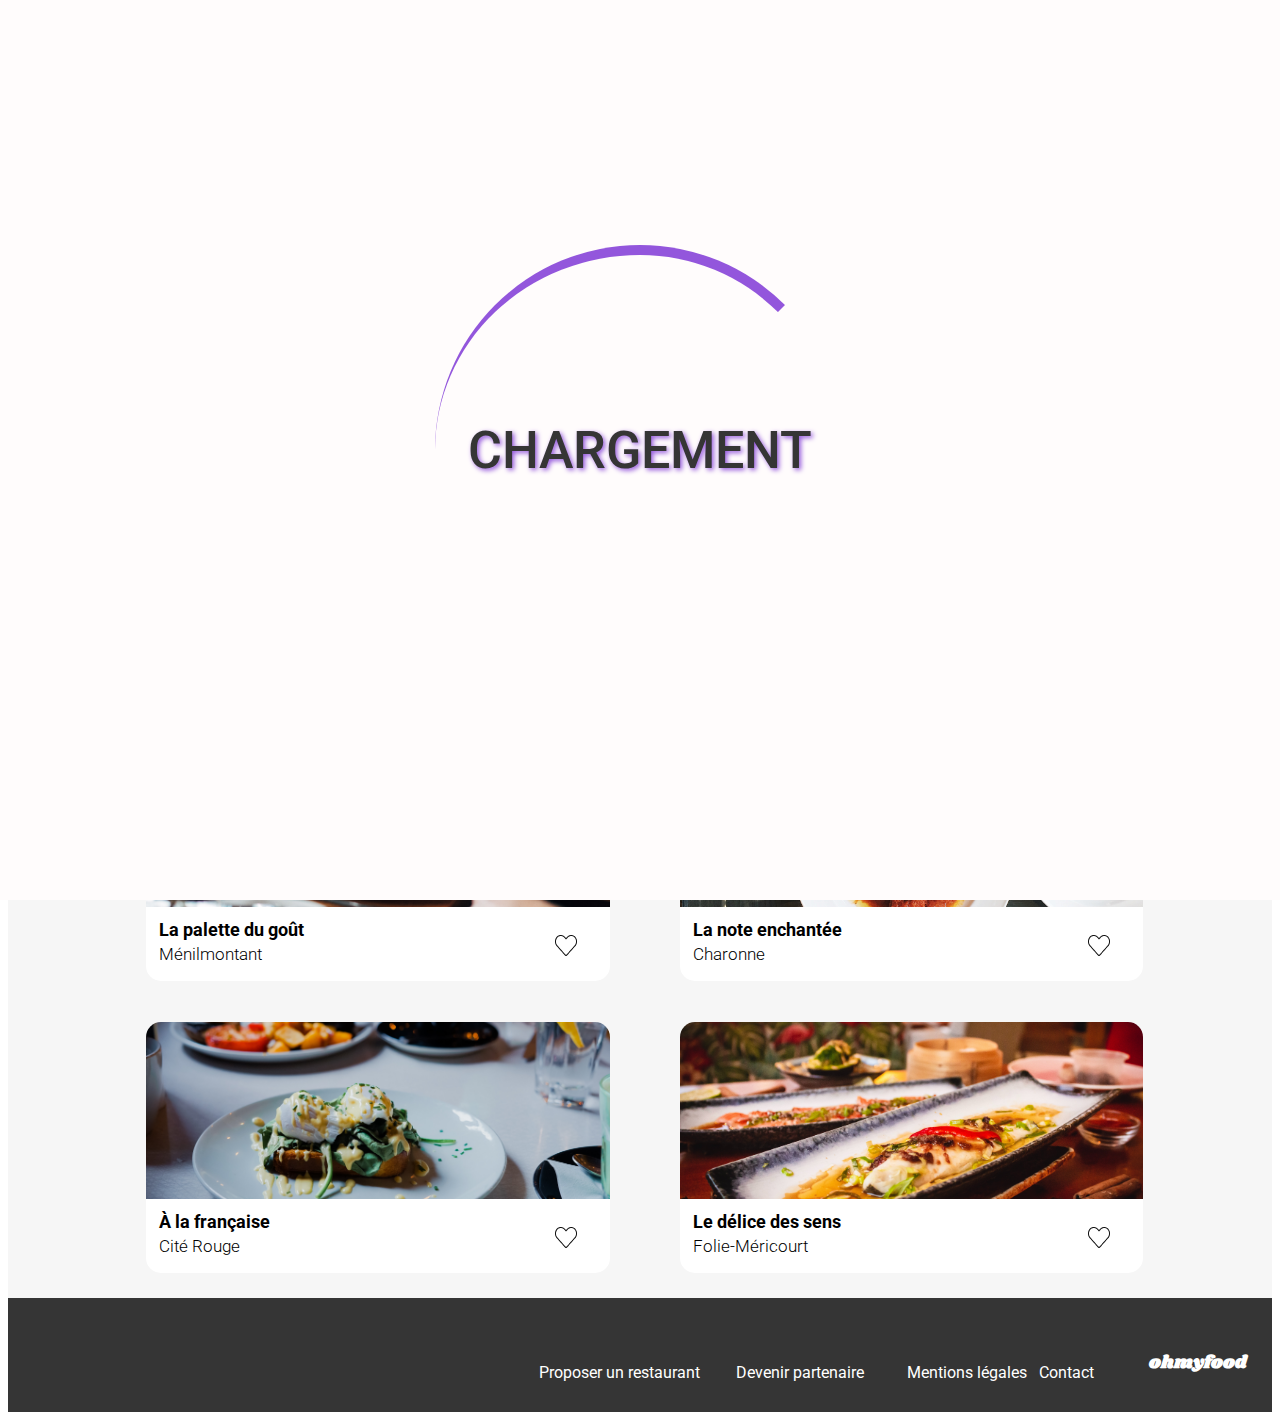
==== index.html @ bb863f98 "first commit" ====
<!DOCTYPE html>
<html lang="fr">
  <head>
    <meta charset="UTF-8">
    <meta name="viewport" content="width=device-width, initial-scale=1.0">
    <link
      rel="stylesheet"
      href="https://cdnjs.cloudflare.com/ajax/libs/font-awesome/6.5.1/css/all.min.css"
      integrity="sha512-DTOQO9RWCH3ppGqcWaEA1BIZOC6xxalwEsw9c2QQeAIftl+Vegovlnee1c9QX4TctnWMn13TZye+giMm8e2LwA=="
      crossorigin="anonymous"
      referrerpolicy="no-referrer">
    <link rel="preconnect" href="https://fonts.googleapis.com">
    <link rel="preconnect" href="https://fonts.gstatic.com" crossorigin>
    <link
      href="https://fonts.googleapis.com/css2?family=Roboto:wght@100;300;400;500;700&display=swap"
      rel="stylesheet">
    <link rel="preconnect" href="https://fonts.googleapis.com">
    <link rel="preconnect" href="https://fonts.gstatic.com" crossorigin>
    <link
      href="https://fonts.googleapis.com/css2?family=Shrikhand&display=swap"
      rel="stylesheet">
    <link href="SASS/main.css" rel="stylesheet">
    <link href="SASS/index.css" rel="stylesheet">
    <title>Accueil - Ohmyfood</title>
  </head>
  <body>
    <div class="loader"></div>
    <header class="header">
      <img
        src="assets/logo/ohmyfood.png"
        alt="logo d'Ohmyfood"
        class="header__logo">
    </header>

    <main>
      <section >
        <div class="location">
            <i class="fa-solid fa-location-dot fa-sm"></i>
            <p class="location__text">Paris, Belleville</p>
        </div>

        <div class="exploration">
            <h1 class="exploration__title">Réservez le menu qui vous convient</h1>
            <p class="exploration__text">
            Découvrez des restaurants d'exception, sélectionnés par nos soins.
            </p>
            <a href="#Restaurants" class="exploration__button">
            <span class="exploration__button--text">Explorer nos restaurants</span>
            </a>
        </div>
      </section>

      <section class="functioning">
        <h2 class="functioning__title">Fonctionnement</h2>
        <ul class="functioning__Center">
          <li class="rectangle">
            <p class="rectangle__number">1</p>
            <i class="fa-solid fa-mobile-screen-button fa-lg"></i>
            <p class="rectangle__text">Choisissez un restaurant</p>
          </li>
          <li class="rectangle">
            <p class="rectangle__number">2</p>
            <i class="fa-solid fa-list-ul fa-lg"></i>
            <p class="rectangle__text">Composez votre menu</p>
          </li>
          <li class="rectangle">
            <p class="rectangle__number">3</p>
            <i class="fa-solid fa-store fa-lg"></i>
            <p class="rectangle__text">Dégustez au restaurant</p>
          </li>
        </ul>
      </section>

      <section class="restaurants">
        <h2 id="Restaurants" class="restaurants__title">Restaurants</h2>
        <ul class="restaurants__cards">
          <li>
            <a href="restaurants/menu1.html" class="cards">
            <img
              src="assets/images/jay-wennington-N_Y88TWmGwA-unsplash.jpg"
              alt="Photo du plat Ménilmontant"
              class="cards__images">
            <div class="cards__text">
              <h3 class="cards__text--h3">La palette du goût</h3>
              <p class="cards__text--p">Ménilmontant</p>
            </div>
            <p class="cards__nouveau">Nouveau</p>
            </a>
            <label for="menilmontant" class="checkHeart">
                <input type="checkbox" id="menilmontant">
                <span class="checkHeart__like"></span>
            </label>
          </li> 

          <li>
            <a href="restaurants/menu2.html" class="cards">
            <img src="assets/images/stil-u2Lp8tXIcjw-unsplash.jpg" alt="Photo du plat Charonne" class="cards__images">
            <div class="cards__text">
              <h3 class="cards__text--h3">La note enchantée</h3>
              <p class="cards__text--p">Charonne</p>
            </div>
            <p class="cards__nouveau">Nouveau</p>
            </a>
            <label for="charonne" class="checkHeart">
                <input type="checkbox" id="charonne">
                <span class="checkHeart__like"></span>
            </label>
          </li>

          <li>
            <a href="restaurants/menu3.html" class="cards">
            <img src="assets/images/toa-heftiba-DQKerTsQwi0-unsplash.jpg" alt="Photo du plat Cité Rouge" class="cards__images">
            <div class="cards__text">
              <h3 class="cards__text--h3">À la française</h3>
              <p class="cards__text--p">Cité Rouge</p>
            </div>
            </a>
            <label class="checkHeart" for="citeRouge">
                <input type="checkbox" name="citeRouge" id="citeRouge" class="citeRouge__input">
                <span class="checkHeart__like"></span>
            </label>
          </li>

          <li>
            <a href="restaurants/menu4.html" class="cards">
            <img src="assets/images/louis-hansel-shotsoflouis-qNBGVyOCY8Q-unsplash.jpg" alt="Photo du plat Cité Rouge" class="cards__images">
            <div class="cards__text">
              <h3 class="cards__text--h3">Le délice des sens</h3>
              <p class="cards__text--p">Folie-Méricourt</p>
            </div>
            </a>
            <label class="checkHeart" for="folie">
                <input type="checkbox" name="folie" id="folie" class="folie__input">
                <span class="checkHeart__like"></span>
            </label>
          </li>
        </ul>
      </section>
    </main>

    <footer >
      <div class="footer">
      <h3 class="footer__title">ohmyfood</h3>
      <ul class="footer__list">
        <li>
          <a href="#"><i class="fa-solid fa-utensils"></i>Proposer un restaurant</a>
        </li>
        <li>
          <a href="#"><i class="fa-solid fa-handshake-angle"></i>Devenir partenaire</a>
        </li>
        <li><a href="#">Mentions légales</a></li>
        <li><a href="#">Contact</a></li>
      </ul>
      </div>
    </footer>
  </body>
</html>
---- SASS/main.css ----
@charset "UTF-8";
/******** button ***************/
/****** heart ****************/
/******** Photos menus ***************/
/******** h2 menus ***************/
/************* footer ***************/
/********** loader ************/
/********** heart ************/
@keyframes changeHeart {
  0% {
    opacity: 0;
  }
  100% {
    opacity: 1;
  }
}
@keyframes changeHeartReverse {
  0% {
    opacity: 1;
  }
  100% {
    opacity: 0;
  }
}
/********** plate and price ************/
@keyframes moveAnimationUnchecked {
  from {
    transform: translateX(100%);
    left: -44px;
  }
  to {
    transform: translateX(0%);
    left: 0px;
  }
}
@keyframes moveAnimationChecked {
  from {
    transform: translateX(0%);
    left: 0px;
  }
  to {
    transform: translateX(100%);
    left: -44px;
  }
}
@keyframes plateTranslate {
  0% {
    transform: translateX(-40%);
  }
  20% {
    transform: translateX(10%);
  }
  40% {
    transform: translateX(-10%);
  }
  60% {
    transform: translateX(5%);
  }
  80% {
    transform: translateX(-2%);
  }
  100% {
    transform: translateX(0%);
  }
}
/********** loader ************/
@keyframes loaderOpacity {
  0% {
    opacity: 1;
    z-index: 1;
  }
  95%, 96% {
    opacity: 1;
    z-index: 1;
  }
  100% {
    opacity: 0;
    z-index: -1;
  }
}
@keyframes loaderRotate {
  from {
    transform: rotate(0deg);
    z-index: 1;
  }
  to {
    transform: rotate(360deg);
    z-index: -1;
  }
}
/****** général mobile *****/
body {
  font-family: "Roboto", sans serif;
}

/****** header mobile *****/
.header {
  width: auto;
  height: 3.4rem;
  display: grid;
  grid-template-columns: 50px 1fr 50px;
  grid-template-rows: auto;
  align-items: center;
  padding: 9px 0px 0px 0px;
}
.header__arrow {
  width: auto;
  height: auto;
  justify-self: center;
  cursor: pointer;
}
.header__logo {
  width: 10.12rem;
  height: 30px;
  justify-self: center;
  padding: 0px 19px;
}

.header i.fa-solid {
  font-size: 24px;
  padding-left: 17px;
}

.header i.fa-arrow-left {
  color: #353535;
}

/****** footer mobile *****/
footer {
  background-color: #353535;
}

.footer {
  display: grid;
  grid-template-columns: 20rem;
  grid-template-rows: auto auto;
  background-color: #353535;
  padding: 23px 1.56rem;
  justify-content: center;
}
.footer__title {
  font-family: "Shrikhand", serif;
  font-size: 18px;
  color: white;
  margin: 0px;
  padding-left: 10px;
}
.footer__list {
  display: flex;
  flex-direction: column;
  gap: 7px;
  list-style: none;
  padding: 0px;
  margin: 16px 0px 0px 0px;
}

footer a {
  text-decoration: none;
  color: white;
  padding-left: 10px;
}

footer a:hover {
  color: #99E2D0;
}

i.fa-solid {
  font-size: 14px;
  margin-right: 11px;
}

i.fa-handshake-angle {
  font-size: 10px;
}

/****** responsive tablette and desktop *****/
@media screen and (min-width: 500px) {
  .footer {
    display: flex;
    flex-direction: row;
    justify-content: space-around;
  }
  .footer__title {
    display: flex;
    align-items: center;
  }
}
@media screen and (min-width: 768px) {
  /****** header tablette and desktop *****/
  .header {
    height: 87px;
  }
  /****** footer tablette and desktop *****/
  .footer {
    display: flex;
    flex-direction: row-reverse;
    max-width: 1390px;
    justify-content: end;
    height: 54px;
    padding: 30px 25px;
  }
  .footer__title {
    font-size: 18px;
    margin: 26px 0px 10px 0px;
  }
  .footer__list {
    display: grid;
    grid-template-columns: 190px 175px 125px 100px;
    grid-template-rows: 19px;
    align-self: end;
    margin: 0px;
  }
  i.fa-handshake-angle {
    font-size: 12px;
  }
  footer a {
    padding-left: 0px;
  }
}/*# sourceMappingURL=main.css.map */
---- SASS/index.css ----
/******** button ***************/
/****** heart ****************/
/******** Photos menus ***************/
/******** h2 menus ***************/
/************* footer ***************/
/********** loader ************/
/********** heart ************/
@keyframes changeHeart {
  0% {
    opacity: 0;
  }
  100% {
    opacity: 1;
  }
}
@keyframes changeHeartReverse {
  0% {
    opacity: 1;
  }
  100% {
    opacity: 0;
  }
}
/********** plate and price ************/
@keyframes moveAnimationUnchecked {
  from {
    transform: translateX(100%);
    left: -44px;
  }
  to {
    transform: translateX(0%);
    left: 0px;
  }
}
@keyframes moveAnimationChecked {
  from {
    transform: translateX(0%);
    left: 0px;
  }
  to {
    transform: translateX(100%);
    left: -44px;
  }
}
@keyframes plateTranslate {
  0% {
    transform: translateX(-40%);
  }
  20% {
    transform: translateX(10%);
  }
  40% {
    transform: translateX(-10%);
  }
  60% {
    transform: translateX(5%);
  }
  80% {
    transform: translateX(-2%);
  }
  100% {
    transform: translateX(0%);
  }
}
/********** loader ************/
@keyframes loaderOpacity {
  0% {
    opacity: 1;
    z-index: 1;
  }
  95%, 96% {
    opacity: 1;
    z-index: 1;
  }
  100% {
    opacity: 0;
    z-index: -1;
  }
}
@keyframes loaderRotate {
  from {
    transform: rotate(0deg);
    z-index: 1;
  }
  to {
    transform: rotate(360deg);
    z-index: -1;
  }
}
/*********** header mobile ***********/
.header__logo {
  grid-column-start: 2;
  grid-column-end: 3;
}

/********** location mobile ************/
.location {
  height: 50px;
  display: flex;
  flex-direction: row;
  justify-content: center;
  align-items: center;
  background-color: #EAEAEA;
  font-weight: 500;
  font-size: 1rem;
  gap: 15px;
}

/************ exploration mobile ***********/
.exploration {
  background-color: #F6F6F6;
  text-align: center;
  padding-bottom: 57px;
}
.exploration__title {
  margin: 0px 0px;
  padding: 40px 3.12rem 0px 3.12rem;
  width: auto;
  height: 4.25rem;
}
.exploration__text {
  font-size: 1.125rem;
  font-weight: 300;
  margin: 0px 0px;
  padding: 5px 0px 35px 0px;
}
.exploration__button {
  display: flex;
  justify-content: center;
  align-items: center;
  width: 218px;
  height: 50px;
  border-radius: 25px;
  text-decoration: none;
  margin: auto;
  background: linear-gradient(to top, #9356DC, #FF79DA);
  box-shadow: 0px 4px 10px 0px rgba(0, 0, 0, 0.25);
  opacity: 1;
  transition: all 0.45s;
}
.exploration__button--text {
  color: white;
}
.exploration__button:hover {
  opacity: 0.8;
  box-shadow: 0px 4px 13px 3px rgba(0, 0, 0, 0.3);
}

/************ functioning mobile **************/
.functioning {
  margin: auto;
  width: 96%;
  max-width: 21rem;
  padding-bottom: 60px;
}
.functioning__title {
  padding: 30px 0px 5px 0px;
}
.functioning__Center {
  padding-left: 13px;
}

.rectangle {
  display: grid;
  grid-template-columns: 8% 8% 68% 8% 8%;
  grid-template-rows: auto;
  align-items: center;
  place-items: center;
  background-color: #F6F6F6;
  height: 72.38px;
  width: 100%;
  border-radius: 20px;
  box-shadow: 0px 4px 15px 0px rgba(0, 0, 0, 0.1490196078);
  margin-top: 20px;
}
.rectangle__number {
  display: flex;
  justify-content: center;
  align-items: center;
  color: white;
  height: 24px;
  width: 24px;
  background-color: #9356DC;
  justify-self: center;
  border-radius: 50% 50% 50% 50%/50% 50% 50% 50%;
  margin-left: -26px;
}
.rectangle__text {
  justify-self: center;
  font-weight: 500;
}

.rectangle .fa-solid {
  font-size: 20px;
}

.rectangle .fa-mobile-screen-button {
  color: #7E7E7E;
}

.rectangle .fa-list-ul {
  color: #7E7E7E;
}

.rectangle .fa-store {
  color: #9356DC;
}

/************* Restaurants mobile ****************/
.restaurants {
  background-color: #F6F6F6;
  display: grid;
  grid-template-columns: 98%;
  justify-content: center;
  padding-bottom: 66px;
}
.restaurants__title {
  padding-top: 54px;
  padding-bottom: 20px;
  width: 100%;
  max-width: 340px;
  margin: auto;
}
.restaurants__cards {
  display: flex;
  flex-direction: column;
  list-style: none;
  padding-left: 0px;
  gap: 18px;
  width: 98%;
  margin: auto;
}

.restaurants__cards li {
  width: 100%;
  margin: auto;
}

.cards {
  display: flex;
  flex-direction: column;
  height: 251px;
  background-color: white;
  border-radius: 15px;
  position: relative;
  cursor: pointer;
  text-decoration: none;
  color: #000000;
}
.cards__images {
  width: 100%;
  height: 177px;
  border-radius: 15px 15px 0px 0px;
  -o-object-fit: cover;
     object-fit: cover;
}
.cards__text {
  display: grid;
  grid-template-columns: 80% 20%;
  grid-template-rows: 50% 50%;
  width: auto;
  height: 74px;
  padding-left: 13px;
}
.cards__text--h3 {
  font-size: 1.125rem;
  margin: 12px 0px 5px 0px;
  grid-column: 1/2;
}
.cards__text--p {
  font-size: 1.063rem;
  font-weight: 300;
  grid-column: 1/2;
  margin: 0px;
}
.cards__nouveau {
  position: absolute;
  left: 66%;
  height: 29px;
  width: 80px;
  margin: 16px 16px;
  background-color: #99E2D0;
  color: #008766;
  border-radius: 2px;
  display: flex;
  justify-content: center;
  align-items: center;
  font-weight: 500;
}

.restaurants__cards li {
  position: relative;
}

input {
  display: none;
}

.checkHeart {
  cursor: pointer;
  width: 22px;
  height: 21px;
  position: absolute;
  top: 205px;
  left: 90%;
  grid-column: 2/3;
  grid-row: 1/3;
}
.checkHeart__like::before {
  content: "";
  display: block;
  background-image: url("../assets/logo/Like.png");
  width: 22px;
  height: 21px;
  position: absolute;
  top: 0;
  left: 0;
}
.checkHeart__like::after {
  content: "";
  display: block;
  background-image: url("../assets/logo/LikePink.png");
  background-size: contain;
  background-repeat: no-repeat;
  position: absolute;
  top: 0;
  left: 0;
  opacity: 0;
  transition: opacity;
  width: 22px;
  height: 21px;
}

#menilmontant:checked + .checkHeart__like::after {
  opacity: 1;
  animation: changeHeart 0.4s forwards;
}

#menilmontant:not(:checked) + .checkHeart__like::after {
  opacity: 0;
  animation: changeHeartReverse 0.4s forwards;
}

#charonne:checked + .checkHeart__like::after {
  opacity: 1;
  animation: changeHeart 0.4s forwards;
}

#charonne:not(:checked) + .checkHeart__like::after {
  opacity: 0;
  animation: changeHeartReverse 0.4s forwards;
}

#citeRouge:checked + .checkHeart__like::after {
  opacity: 1;
  animation: changeHeart 0.4s forwards;
}

#citeRouge:not(:checked) + .checkHeart__like::after {
  opacity: 0;
  animation: changeHeartReverse 0.4s forwards;
}

#folie:checked + .checkHeart__like::after {
  opacity: 1;
  animation: changeHeart 0.4s forwards;
}

#folie:not(:checked) + .checkHeart__like::after {
  opacity: 0;
  animation: changeHeartReverse 0.4s forwards;
}

/********** loader ************/
.loader {
  content: "";
  display: flex;
  justify-content: center;
  align-items: center;
  background-color: rgb(255, 252, 252);
  position: fixed;
  top: 0;
  bottom: 0;
  left: 0;
  right: 0;
  z-index: 1;
  opacity: 1;
  animation-name: loaderOpacity;
  animation-duration: 2.5s;
  animation-fill-mode: forwards;
}
.loader::before {
  content: "CHARGEMENT";
  font-size: 22px;
  font-weight: 500;
  color: #353535;
  text-shadow: 2px 2px 5px #9356DC;
  font-weight: 500;
  display: flex;
  justify-content: center;
  align-items: center;
  position: absolute;
}
.loader::after {
  content: "";
  height: 200px;
  width: 200px;
  border-radius: 50%;
  border-right: 10px solid transparent;
  border-top: 10px solid #9356DC;
  animation-name: loaderRotate;
  animation-duration: 1.5s;
  animation-timing-function: linear;
  animation-iteration-count: 2;
}

/*************** responsive tablette and desktop *****************/
@media screen and (min-width: 1024px) {
  /****** Exploration tablette and mobile *******/
  .exploration {
    padding-bottom: 30px;
  }
  .exploration__title {
    font-size: 40px;
    padding-top: 30px;
  }
  /******** functioning tablette and desktop ******/
  .functioning {
    display: grid;
    grid-template-columns: 61.8rem;
    justify-content: center;
    padding-bottom: 50px;
  }
  .functioning__title {
    padding: 50px 0px 15px 0px;
    margin: 0px;
  }
  .functioning__Center {
    display: flex;
    flex-direction: row;
    justify-content: center;
    width: 98%;
    gap: 2.22rem;
    margin: 0px;
    padding-left: 15px;
  }
  .rectangle {
    width: 19.6rem;
  }
  .rectangle .fa-mobile-screen-button {
    color: #7E7E7E;
  }
  .rectangle .fa-list-ul {
    color: #7E7E7E;
  }
  .rectangle .fa-store {
    color: #9356DC;
  }
  /****** Restaurants tablette and mobile *****/
  .restaurants {
    grid-template-columns: 63rem;
    justify-content: center;
  }
  .restaurants__title {
    max-width: 98%;
  }
  .restaurants__cards {
    display: grid;
    grid-template-columns: 46% 46%;
    grid-template-rows: 251px 251px;
    justify-content: space-between;
    gap: 8%;
  }
  .restaurants__cards li {
    max-width: 100%;
  }
  .cards {
    width: 28.98rem;
  }
  .cards__images {
    width: 100%;
  }
  .cards__nouveau {
    left: 21.85rem;
  }
  .menilmontant,
  .charonne,
  .citeRouge,
  .folie {
    left: 415px;
  }
  /********** loader ************/
  .loader::before {
    font-size: 52px;
  }
  .loader::after {
    content: "";
    height: 400px;
    width: 400px;
  }
}/*# sourceMappingURL=index.css.map */
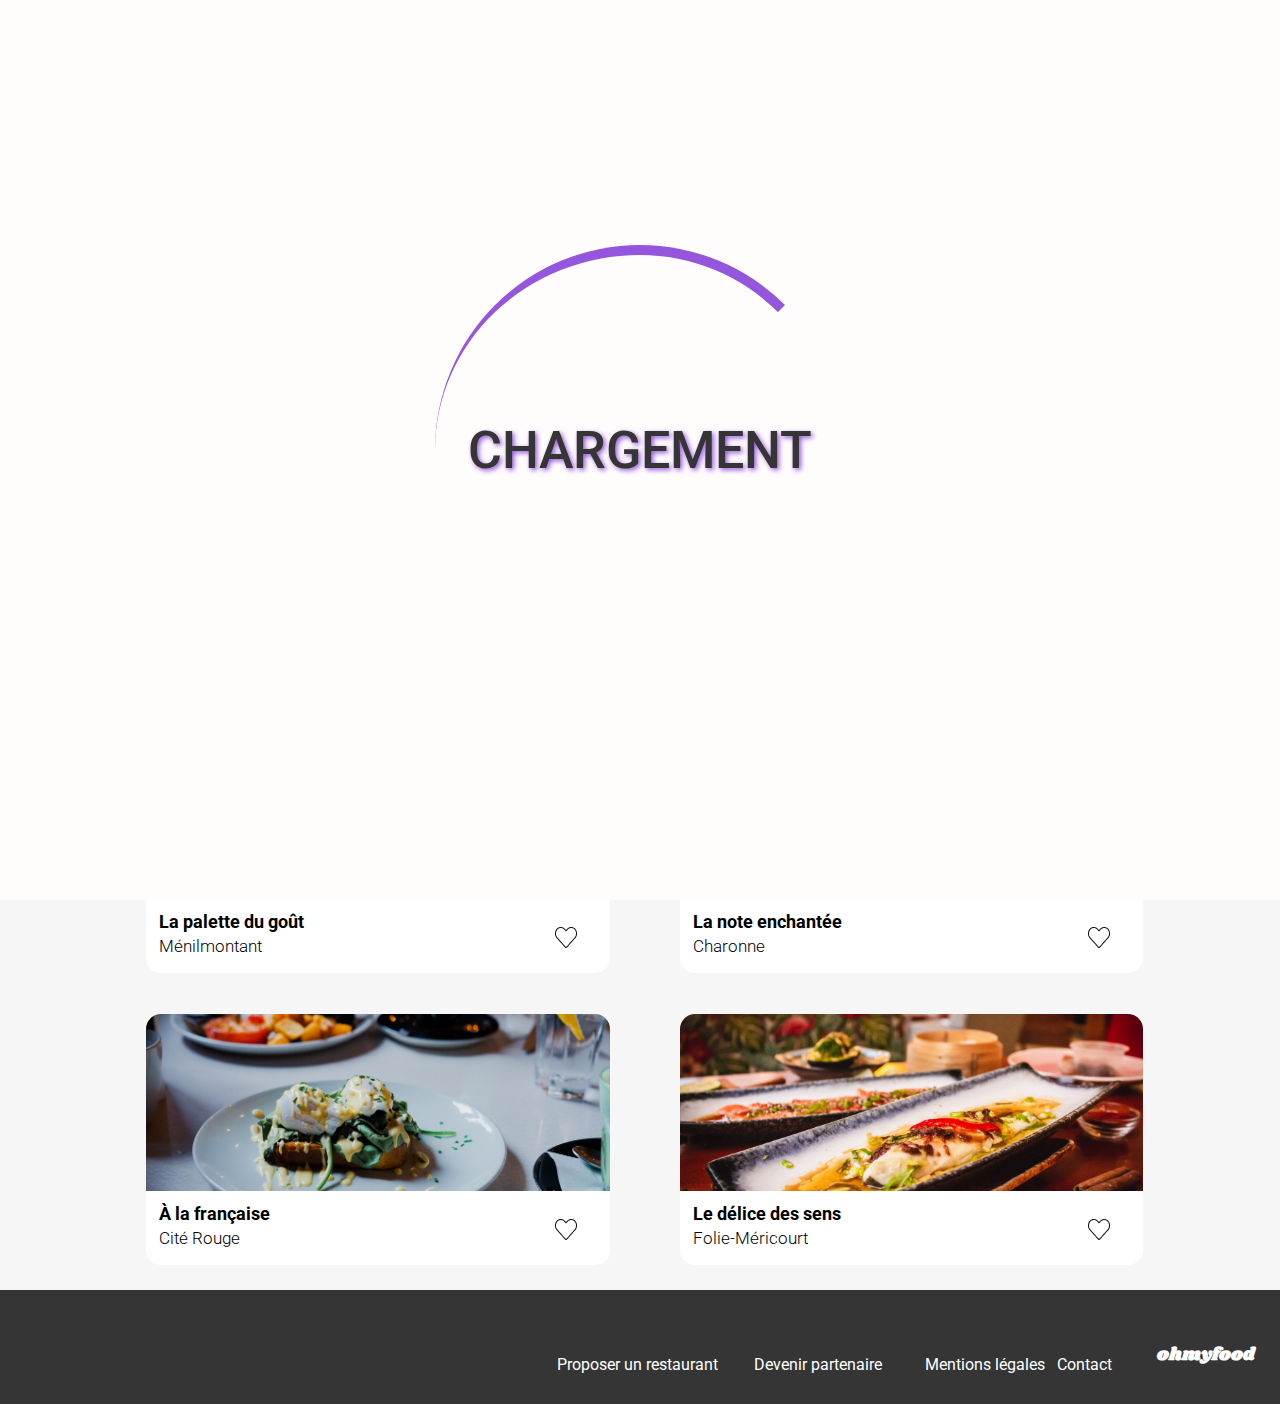
==== commit bee9b338: "patch update for defense" ====
--- a/index.html
+++ b/index.html
@@ -1,26 +1,29 @@
 <!DOCTYPE html>
 <html lang="fr">
   <head>
-    <meta charset="UTF-8">
-    <meta name="viewport" content="width=device-width, initial-scale=1.0">
+    <meta charset="UTF-8" />
+    <meta name="viewport" content="width=device-width, initial-scale=1.0" />
     <link
       rel="stylesheet"
       href="https://cdnjs.cloudflare.com/ajax/libs/font-awesome/6.5.1/css/all.min.css"
       integrity="sha512-DTOQO9RWCH3ppGqcWaEA1BIZOC6xxalwEsw9c2QQeAIftl+Vegovlnee1c9QX4TctnWMn13TZye+giMm8e2LwA=="
       crossorigin="anonymous"
-      referrerpolicy="no-referrer">
-    <link rel="preconnect" href="https://fonts.googleapis.com">
-    <link rel="preconnect" href="https://fonts.gstatic.com" crossorigin>
+      referrerpolicy="no-referrer"
+    />
+    <link rel="preconnect" href="https://fonts.googleapis.com" />
+    <link rel="preconnect" href="https://fonts.gstatic.com" crossorigin />
     <link
       href="https://fonts.googleapis.com/css2?family=Roboto:wght@100;300;400;500;700&display=swap"
-      rel="stylesheet">
-    <link rel="preconnect" href="https://fonts.googleapis.com">
-    <link rel="preconnect" href="https://fonts.gstatic.com" crossorigin>
+      rel="stylesheet"
+    />
+    <link rel="preconnect" href="https://fonts.googleapis.com" />
+    <link rel="preconnect" href="https://fonts.gstatic.com" crossorigin />
     <link
       href="https://fonts.googleapis.com/css2?family=Shrikhand&display=swap"
-      rel="stylesheet">
-    <link href="SASS/main.css" rel="stylesheet">
-    <link href="SASS/index.css" rel="stylesheet">
+      rel="stylesheet"
+    />
+    <link href="SASS/main.css" rel="stylesheet" />
+    <link href="SASS/index.css" rel="stylesheet" />
     <title>Accueil - Ohmyfood</title>
   </head>
   <body>
@@ -29,24 +32,27 @@
       <img
         src="assets/logo/ohmyfood.png"
         alt="logo d'Ohmyfood"
-        class="header__logo">
+        class="header__logo"
+      />
     </header>
 
     <main>
-      <section >
+      <section>
         <div class="location">
-            <i class="fa-solid fa-location-dot fa-sm"></i>
-            <p class="location__text">Paris, Belleville</p>
+          <i class="fa-solid fa-location-dot fa-sm"></i>
+          <p class="location__text">Paris, Belleville</p>
         </div>
 
         <div class="exploration">
-            <h1 class="exploration__title">Réservez le menu qui vous convient</h1>
-            <p class="exploration__text">
+          <h1 class="exploration__title">Réservez le menu qui vous convient</h1>
+          <p class="exploration__text">
             Découvrez des restaurants d'exception, sélectionnés par nos soins.
-            </p>
-            <a href="#Restaurants" class="exploration__button">
-            <span class="exploration__button--text">Explorer nos restaurants</span>
-            </a>
+          </p>
+          <a href="#Restaurants" class="exploration__button">
+            <span class="exploration__button--text"
+              >Explorer nos restaurants</span
+            >
+          </a>
         </div>
       </section>
 
@@ -76,81 +82,108 @@
         <ul class="restaurants__cards">
           <li>
             <a href="restaurants/menu1.html" class="cards">
-            <img
-              src="assets/images/jay-wennington-N_Y88TWmGwA-unsplash.jpg"
-              alt="Photo du plat Ménilmontant"
-              class="cards__images">
-            <div class="cards__text">
-              <h3 class="cards__text--h3">La palette du goût</h3>
-              <p class="cards__text--p">Ménilmontant</p>
-            </div>
-            <p class="cards__nouveau">Nouveau</p>
+              <img
+                src="assets/images/jay-wennington-N_Y88TWmGwA-unsplash.jpg"
+                alt="Photo du plat Ménilmontant"
+                class="cards__images"
+              />
+              <div class="cards__text">
+                <h3 class="cards__text--h3">La palette du goût</h3>
+                <p class="cards__text--p">Ménilmontant</p>
+              </div>
+              <p class="cards__nouveau">Nouveau</p>
             </a>
             <label for="menilmontant" class="checkHeart">
-                <input type="checkbox" id="menilmontant">
-                <span class="checkHeart__like"></span>
+              <input type="checkbox" id="menilmontant" />
+              <span class="checkHeart__like"></span>
             </label>
-          </li> 
+          </li>
 
           <li>
             <a href="restaurants/menu2.html" class="cards">
-            <img src="assets/images/stil-u2Lp8tXIcjw-unsplash.jpg" alt="Photo du plat Charonne" class="cards__images">
-            <div class="cards__text">
-              <h3 class="cards__text--h3">La note enchantée</h3>
-              <p class="cards__text--p">Charonne</p>
-            </div>
-            <p class="cards__nouveau">Nouveau</p>
+              <img
+                src="assets/images/stil-u2Lp8tXIcjw-unsplash.jpg"
+                alt="Photo du plat Charonne"
+                class="cards__images"
+              />
+              <div class="cards__text">
+                <h3 class="cards__text--h3">La note enchantée</h3>
+                <p class="cards__text--p">Charonne</p>
+              </div>
+              <p class="cards__nouveau">Nouveau</p>
             </a>
             <label for="charonne" class="checkHeart">
-                <input type="checkbox" id="charonne">
-                <span class="checkHeart__like"></span>
+              <input type="checkbox" id="charonne" />
+              <span class="checkHeart__like"></span>
             </label>
           </li>
 
           <li>
             <a href="restaurants/menu3.html" class="cards">
-            <img src="assets/images/toa-heftiba-DQKerTsQwi0-unsplash.jpg" alt="Photo du plat Cité Rouge" class="cards__images">
-            <div class="cards__text">
-              <h3 class="cards__text--h3">À la française</h3>
-              <p class="cards__text--p">Cité Rouge</p>
-            </div>
+              <img
+                src="assets/images/toa-heftiba-DQKerTsQwi0-unsplash.jpg"
+                alt="Photo du plat Cité Rouge"
+                class="cards__images"
+              />
+              <div class="cards__text">
+                <h3 class="cards__text--h3">À la française</h3>
+                <p class="cards__text--p">Cité Rouge</p>
+              </div>
             </a>
             <label class="checkHeart" for="citeRouge">
-                <input type="checkbox" name="citeRouge" id="citeRouge" class="citeRouge__input">
-                <span class="checkHeart__like"></span>
+              <input
+                type="checkbox"
+                name="citeRouge"
+                id="citeRouge"
+                class="citeRouge__input"
+              />
+              <span class="checkHeart__like"></span>
             </label>
           </li>
 
           <li>
             <a href="restaurants/menu4.html" class="cards">
-            <img src="assets/images/louis-hansel-shotsoflouis-qNBGVyOCY8Q-unsplash.jpg" alt="Photo du plat Cité Rouge" class="cards__images">
-            <div class="cards__text">
-              <h3 class="cards__text--h3">Le délice des sens</h3>
-              <p class="cards__text--p">Folie-Méricourt</p>
-            </div>
+              <img
+                src="assets/images/louis-hansel-shotsoflouis-qNBGVyOCY8Q-unsplash.jpg"
+                alt="Photo du plat Cité Rouge"
+                class="cards__images"
+              />
+              <div class="cards__text">
+                <h3 class="cards__text--h3">Le délice des sens</h3>
+                <p class="cards__text--p">Folie-Méricourt</p>
+              </div>
             </a>
             <label class="checkHeart" for="folie">
-                <input type="checkbox" name="folie" id="folie" class="folie__input">
-                <span class="checkHeart__like"></span>
+              <input
+                type="checkbox"
+                name="folie"
+                id="folie"
+                class="folie__input"
+              />
+              <span class="checkHeart__like"></span>
             </label>
           </li>
         </ul>
       </section>
     </main>
 
-    <footer >
+    <footer>
       <div class="footer">
-      <h3 class="footer__title">ohmyfood</h3>
-      <ul class="footer__list">
-        <li>
-          <a href="#"><i class="fa-solid fa-utensils"></i>Proposer un restaurant</a>
-        </li>
-        <li>
-          <a href="#"><i class="fa-solid fa-handshake-angle"></i>Devenir partenaire</a>
-        </li>
-        <li><a href="#">Mentions légales</a></li>
-        <li><a href="#">Contact</a></li>
-      </ul>
+        <h3 class="footer__title">ohmyfood</h3>
+        <ul class="footer__list">
+          <li>
+            <a href="#"
+              ><i class="fa-solid fa-utensils"></i>Proposer un restaurant</a
+            >
+          </li>
+          <li>
+            <a href="#"
+              ><i class="fa-solid fa-handshake-angle"></i>Devenir partenaire</a
+            >
+          </li>
+          <li><a href="#">Mentions légales</a></li>
+          <li><a href="mailto:ohmyfood@MAIL.COM">Contact</a></li>
+        </ul>
       </div>
     </footer>
   </body>
--- a/SASS/main.css
+++ b/SASS/main.css
@@ -23,26 +23,6 @@
   }
 }
 /********** plate and price ************/
-@keyframes moveAnimationUnchecked {
-  from {
-    transform: translateX(100%);
-    left: -44px;
-  }
-  to {
-    transform: translateX(0%);
-    left: 0px;
-  }
-}
-@keyframes moveAnimationChecked {
-  from {
-    transform: translateX(0%);
-    left: 0px;
-  }
-  to {
-    transform: translateX(100%);
-    left: -44px;
-  }
-}
 @keyframes plateTranslate {
   0% {
     transform: translateX(-40%);
@@ -143,7 +123,7 @@
   font-size: 18px;
   color: white;
   margin: 0px;
-  padding-left: 10px;
+  padding-left: 20px;
 }
 .footer__list {
   display: flex;
@@ -157,11 +137,11 @@
 footer a {
   text-decoration: none;
   color: white;
-  padding-left: 10px;
+  padding-left: 20px;
 }
 
 footer a:hover {
-  color: #99E2D0;
+  color: #99e2d0;
 }
 
 i.fa-solid {
@@ -205,7 +185,7 @@
   }
   .footer__list {
     display: grid;
-    grid-template-columns: 190px 175px 125px 100px;
+    grid-template-columns: 190px 175px 125px 80px;
     grid-template-rows: 19px;
     align-self: end;
     margin: 0px;
--- a/SASS/index.css
+++ b/SASS/index.css
@@ -22,26 +22,6 @@
   }
 }
 /********** plate and price ************/
-@keyframes moveAnimationUnchecked {
-  from {
-    transform: translateX(100%);
-    left: -44px;
-  }
-  to {
-    transform: translateX(0%);
-    left: 0px;
-  }
-}
-@keyframes moveAnimationChecked {
-  from {
-    transform: translateX(0%);
-    left: 0px;
-  }
-  to {
-    transform: translateX(100%);
-    left: -44px;
-  }
-}
 @keyframes plateTranslate {
   0% {
     transform: translateX(-40%);
@@ -87,6 +67,11 @@
     z-index: -1;
   }
 }
+/*********** body ***********/
+body {
+  margin: 0px;
+}
+
 /*********** header mobile ***********/
 .header__logo {
   grid-column-start: 2;
@@ -100,7 +85,7 @@
   flex-direction: row;
   justify-content: center;
   align-items: center;
-  background-color: #EAEAEA;
+  background-color: #eaeaea;
   font-weight: 500;
   font-size: 1rem;
   gap: 15px;
@@ -108,13 +93,13 @@
 
 /************ exploration mobile ***********/
 .exploration {
-  background-color: #F6F6F6;
+  background-color: #f6f6f6;
   text-align: center;
   padding-bottom: 57px;
 }
 .exploration__title {
   margin: 0px 0px;
-  padding: 40px 3.12rem 0px 3.12rem;
+  padding: 40px 3rem 0px 3rem;
   width: auto;
   height: 4.25rem;
 }
@@ -133,7 +118,7 @@
   border-radius: 25px;
   text-decoration: none;
   margin: auto;
-  background: linear-gradient(to top, #9356DC, #FF79DA);
+  background: linear-gradient(to top, #9356dc, #ff79da);
   box-shadow: 0px 4px 10px 0px rgba(0, 0, 0, 0.25);
   opacity: 1;
   transition: all 0.45s;
@@ -166,12 +151,13 @@
   grid-template-rows: auto;
   align-items: center;
   place-items: center;
-  background-color: #F6F6F6;
+  background-color: #f6f6f6;
   height: 72.38px;
   width: 100%;
   border-radius: 20px;
   box-shadow: 0px 4px 15px 0px rgba(0, 0, 0, 0.1490196078);
   margin-top: 20px;
+  cursor: pointer;
 }
 .rectangle__number {
   display: flex;
@@ -180,7 +166,7 @@
   color: white;
   height: 24px;
   width: 24px;
-  background-color: #9356DC;
+  background-color: #9356dc;
   justify-self: center;
   border-radius: 50% 50% 50% 50%/50% 50% 50% 50%;
   margin-left: -26px;
@@ -194,21 +180,36 @@
   font-size: 20px;
 }
 
-.rectangle .fa-mobile-screen-button {
-  color: #7E7E7E;
-}
-
-.rectangle .fa-list-ul {
-  color: #7E7E7E;
-}
-
-.rectangle .fa-store {
-  color: #9356DC;
+.fa-mobile-screen-button {
+  color: #7e7e7e;
+  cursor: pointer;
+}
+
+.rectangle:hover .fa-mobile-screen-button {
+  color: #9356dc;
+}
+
+.fa-list-ul {
+  color: #7e7e7e;
+  cursor: pointer;
+}
+
+.rectangle:hover .fa-list-ul {
+  color: #9356dc;
+}
+
+.fa-store {
+  color: #7e7e7e;
+  cursor: pointer;
+}
+
+.rectangle:hover .fa-store {
+  color: #9356dc;
 }
 
 /************* Restaurants mobile ****************/
 .restaurants {
-  background-color: #F6F6F6;
+  background-color: #f6f6f6;
   display: grid;
   grid-template-columns: 98%;
   justify-content: center;
@@ -279,7 +280,7 @@
   height: 29px;
   width: 80px;
   margin: 16px 16px;
-  background-color: #99E2D0;
+  background-color: #99e2d0;
   color: #008766;
   border-radius: 2px;
   display: flex;
@@ -394,7 +395,7 @@
   font-size: 22px;
   font-weight: 500;
   color: #353535;
-  text-shadow: 2px 2px 5px #9356DC;
+  text-shadow: 2px 2px 5px #9356dc;
   font-weight: 500;
   display: flex;
   justify-content: center;
@@ -407,7 +408,7 @@
   width: 200px;
   border-radius: 50%;
   border-right: 10px solid transparent;
-  border-top: 10px solid #9356DC;
+  border-top: 10px solid #9356dc;
   animation-name: loaderRotate;
   animation-duration: 1.5s;
   animation-timing-function: linear;
@@ -448,13 +449,10 @@
     width: 19.6rem;
   }
   .rectangle .fa-mobile-screen-button {
-    color: #7E7E7E;
+    color: #7e7e7e;
   }
   .rectangle .fa-list-ul {
-    color: #7E7E7E;
-  }
-  .rectangle .fa-store {
-    color: #9356DC;
+    color: #7e7e7e;
   }
   /****** Restaurants tablette and mobile *****/
   .restaurants {
